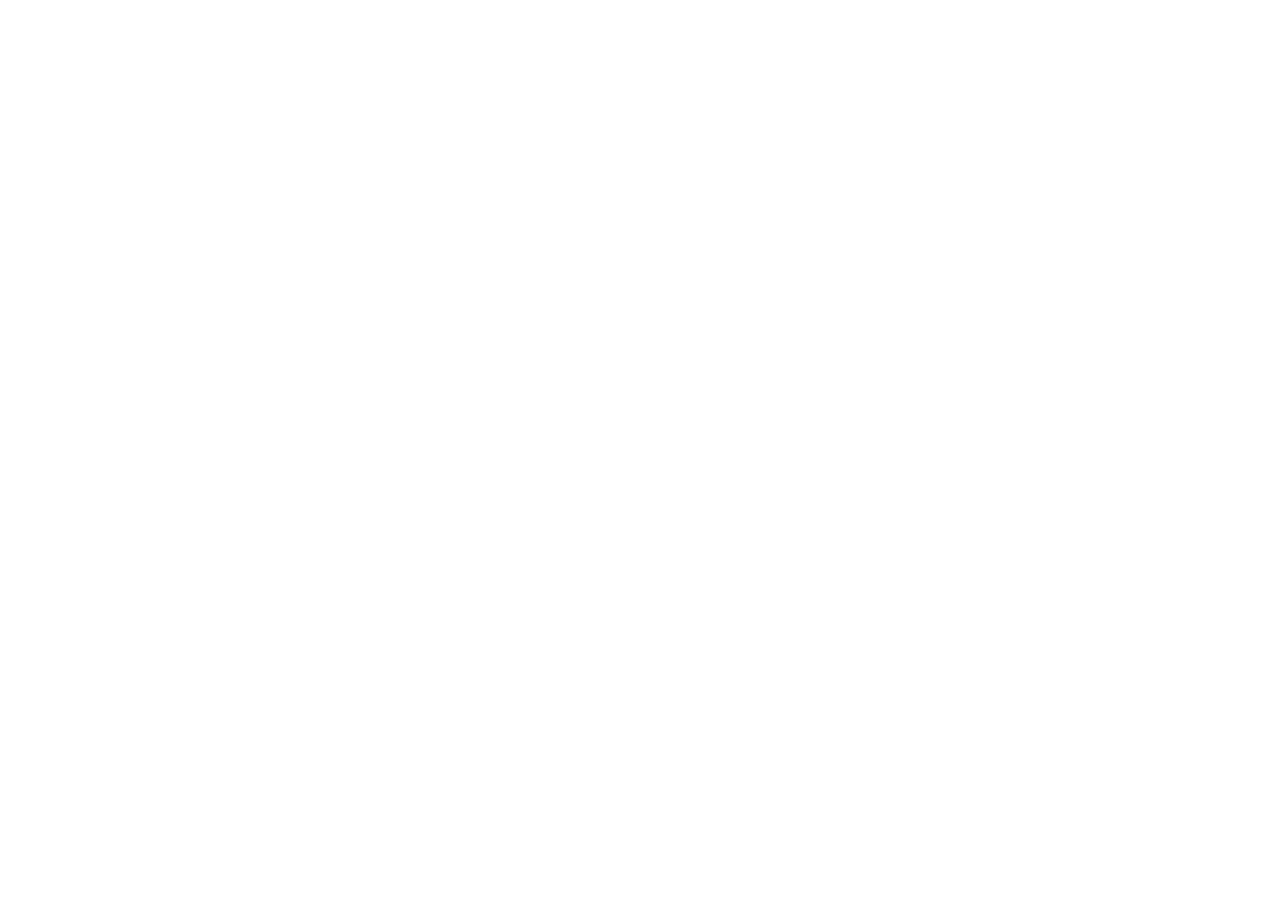
==== index.html @ 42052af8 "Inicio do Index + arquivos para desenvolvimento" ====
<!DOCTYPE html>
<html lang="pt-br">
<head>
    <meta charset="UTF-8">
    <meta name="viewport" content="width=device-width, initial-scale=1.0">
    <title>Projeto Redes Sociais</title>

    <link rel="shortcut icon" href="favicon.ico" type="image/x-icon">
    <link rel="stylesheet" href="./style/style.css">

</head>
<body>
    


</body>
</html>
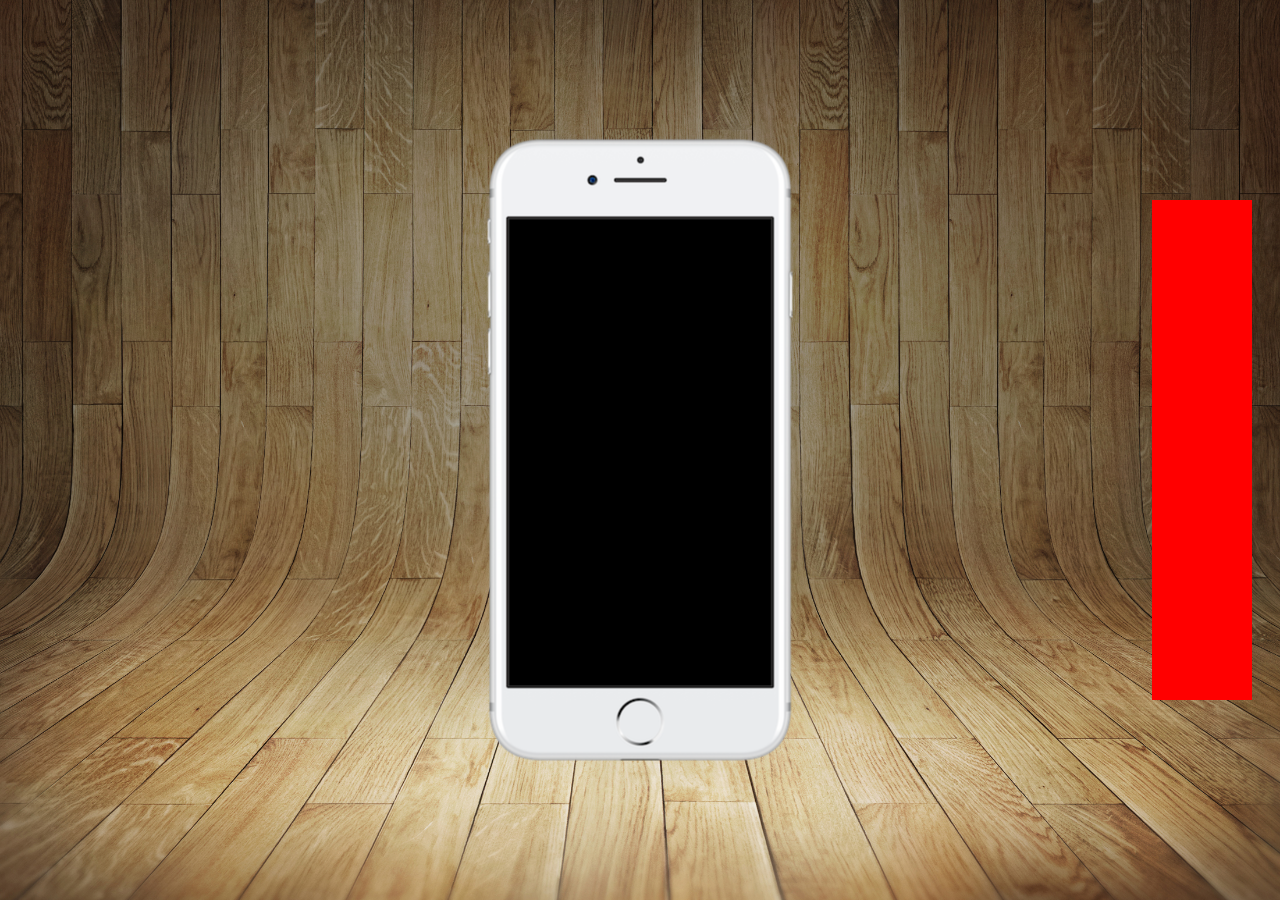
==== commit 3f198add: "Criado e trabalhado o projeto" ====
--- a/index.html
+++ b/index.html
@@ -1,5 +1,6 @@
 <!DOCTYPE html>
 <html lang="pt-br">
+
 <head>
     <meta charset="UTF-8">
     <meta name="viewport" content="width=device-width, initial-scale=1.0">
@@ -9,9 +10,19 @@
     <link rel="stylesheet" href="./style/style.css">
 
 </head>
+
 <body>
-    
 
+    <main>
+        <section id="telefone">
+        
+        </section>
+
+        <section id="redes-sociais">
+        
+        </section>
+    </main>
 
 </body>
+
 </html>
--- a/style/style.css
+++ b/style/style.css
@@ -0,0 +1,45 @@
+* {
+    padding: 0px;
+    margin: 0px;
+    font-family: Arial, Helvetica, sans-serif;
+}
+
+html, body {
+    height: 100vh;
+    width: 100vw;
+
+}
+
+main {
+    height: 100vh;
+    position: relative;
+     
+}
+
+body {
+    background: url(../imagens/fundo-madeira.jpg) center center;
+    background-size: cover;
+    background-attachment: fixed;
+}
+
+section#telefone {
+    height: 627px;
+    width: 311px;
+    position: absolute;
+    top: 50%;
+    left: 50%;
+    transform: translate(-50%, -50%);
+    background-image: url(../imagens/frame-iphone.png);
+
+}
+
+section#redes-sociais {
+    height: 500px;
+    width: 100px;
+    background: red ;
+    position: absolute;
+    right: 2%;
+    top: 50%;
+    transform: translate(-2%, -50%) ;
+    background: blue no-repeat cover /fixed;
+}
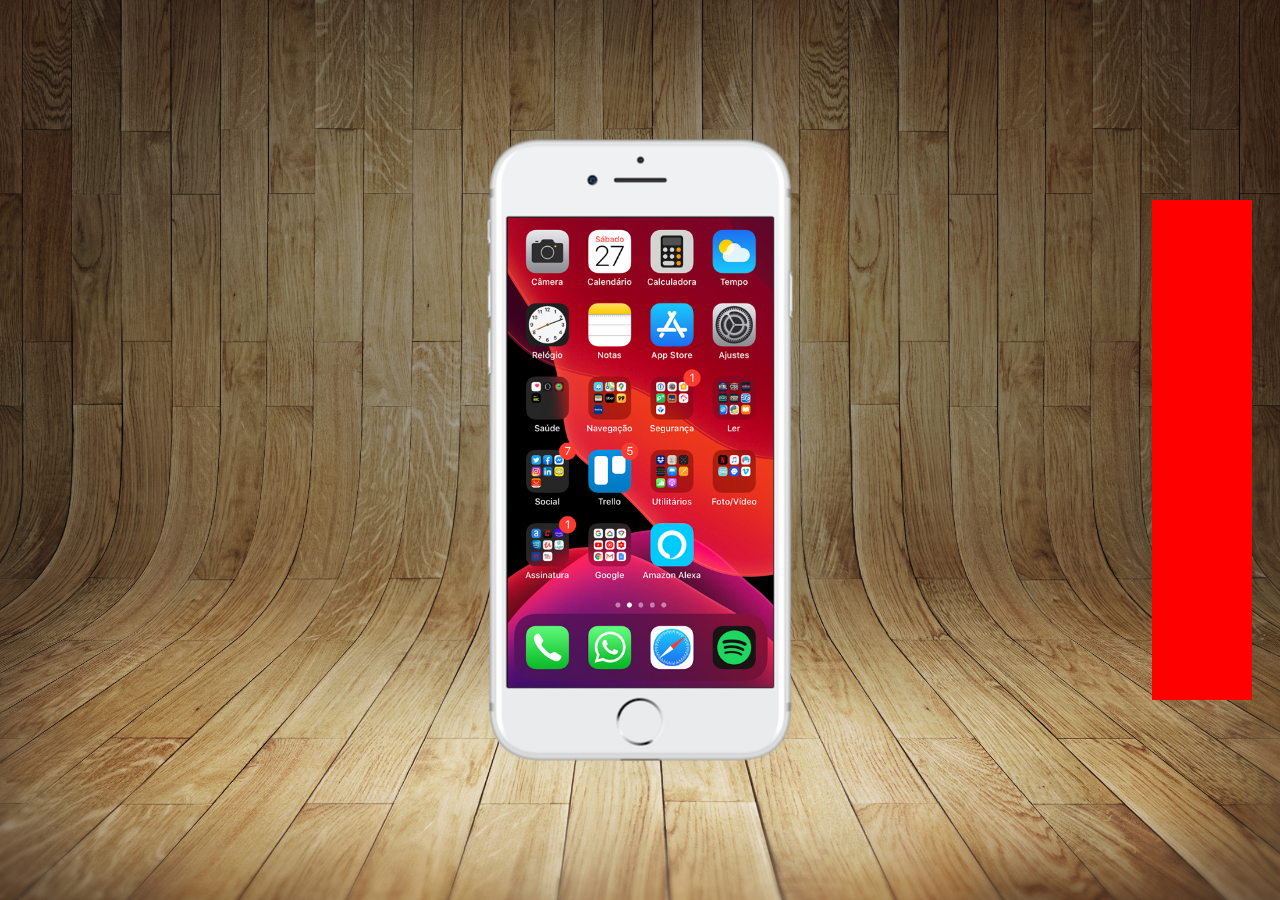
==== commit 78d94b0a: "Criei a tela home" ====
--- a/index.html
+++ b/index.html
@@ -15,7 +15,7 @@
 
     <main>
         <section id="telefone">
-        
+            <iframe name="home" id="home" src="home.html" frameborder="0"></iframe>
         </section>
 
         <section id="redes-sociais">
--- a/style/style.css
+++ b/style/style.css
@@ -42,4 +42,12 @@
     top: 50%;
     transform: translate(-2%, -50%) ;
     background: blue no-repeat cover /fixed;
+}
+
+iframe#home {
+    position: relative;
+    top: 80.5px;
+    left: 23px;
+    width: 266px;
+    height: 470px;
 }
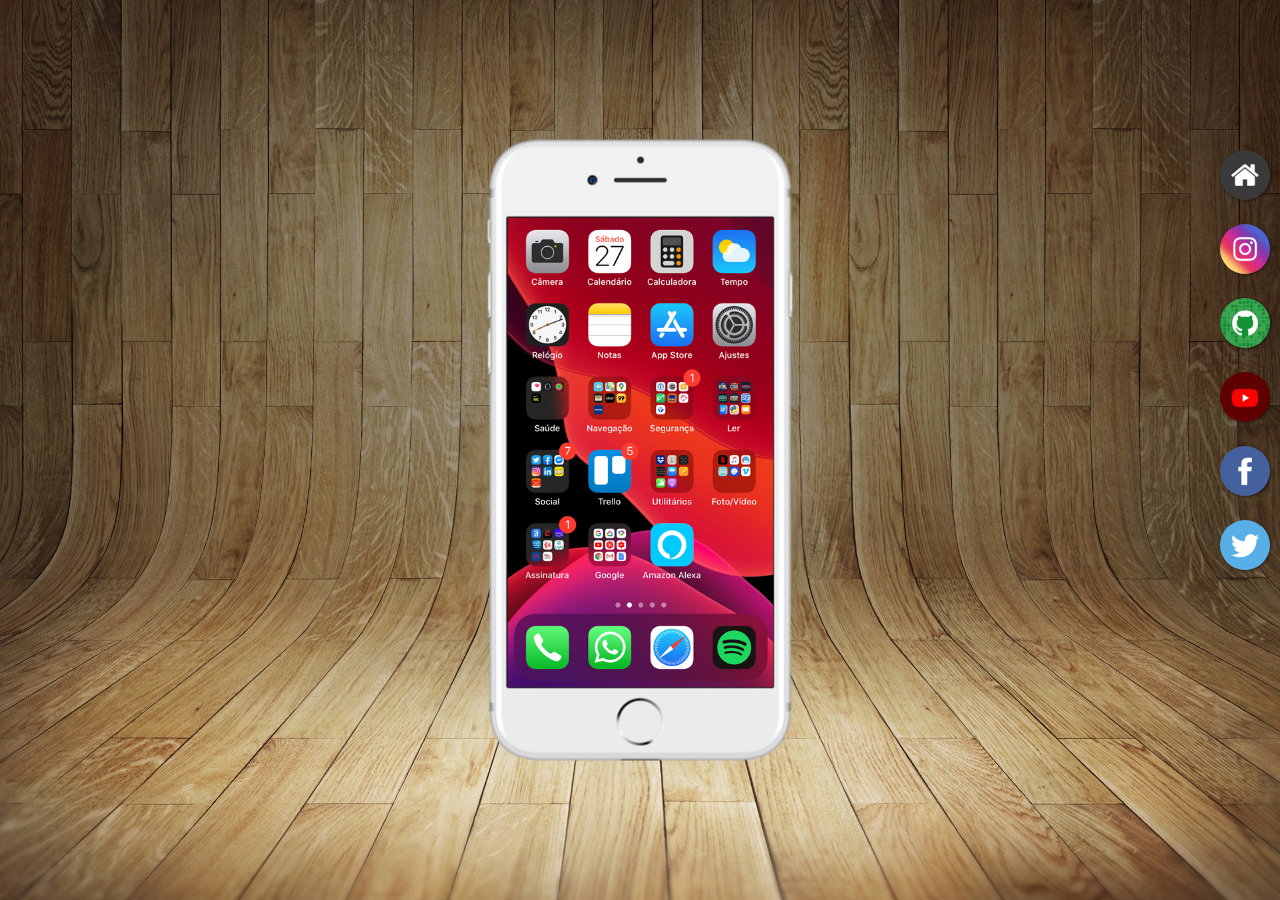
==== commit 32d58f8d: "adicionado os botões laterais adicionado os botões laterais e as paginas que completam a funcionalid" ====
--- a/index.html
+++ b/index.html
@@ -19,7 +19,17 @@
         </section>
 
         <section id="redes-sociais">
-        
+            <a href="home.html" target="home"><img src="imagens/logo-home.jpg" alt="botão home"></a><br>
+
+            <a href="instagram.html" target="home"><img src="imagens/logo-instagram.jpg" alt="botão instagram"></a><br>
+
+            <a href="github.html" target="home"><img src="imagens/logo-github.jpg" alt="botão github"></a><br>
+
+            <a href="youtube.html" target="home"><img src="imagens/logo-youtube.jpg" alt="botão youtube"></a><br>
+
+            <a href="facebook.html" target="home"><img src="imagens/logo-facebook.jpg" alt="botão facebook"></a><br>
+
+            <a href="twitter.html" target="home"><img src="imagens/logo-twitter.jpg" alt="botão twitter"></a>
         </section>
     </main>
 
--- a/style/style.css
+++ b/style/style.css
@@ -6,21 +6,16 @@
 
 html, body {
     height: 100vh;
-    width: 100vw;
+}
 
+body {
+    background: url(../imagens/fundo-madeira.jpg) center center / cover no-repeat;
 }
 
 main {
     height: 100vh;
     position: relative;
-     
-}
-
-body {
-    background: url(../imagens/fundo-madeira.jpg) center center;
-    background-size: cover;
-    background-attachment: fixed;
-}
+    }
 
 section#telefone {
     height: 627px;
@@ -33,21 +28,29 @@
 
 }
 
-section#redes-sociais {
-    height: 500px;
-    width: 100px;
-    background: red ;
-    position: absolute;
-    right: 2%;
-    top: 50%;
-    transform: translate(-2%, -50%) ;
-    background: blue no-repeat cover /fixed;
-}
-
 iframe#home {
     position: relative;
     top: 80.5px;
     left: 23px;
     width: 266px;
     height: 470px;
+}
+
+section#redes-sociais {
+    padding-top: 140px;
+    text-align: right;
+    }
+
+section#redes-sociais img {
+    width: 50px;
+    margin: 10px;
+    border-radius: 50%;
+    box-shadow: 1px 1px 3px rgba(0, 0, 0, 0.516);
+}
+
+section#redes-sociais img:hover {
+    border: 2px solid white;
+    transform: translate(-5%, -5%);
+    transition: transform 0.3s;
+    box-shadow: 5px 5px 10px rgba(0, 0, 0, 0.459);
 }
